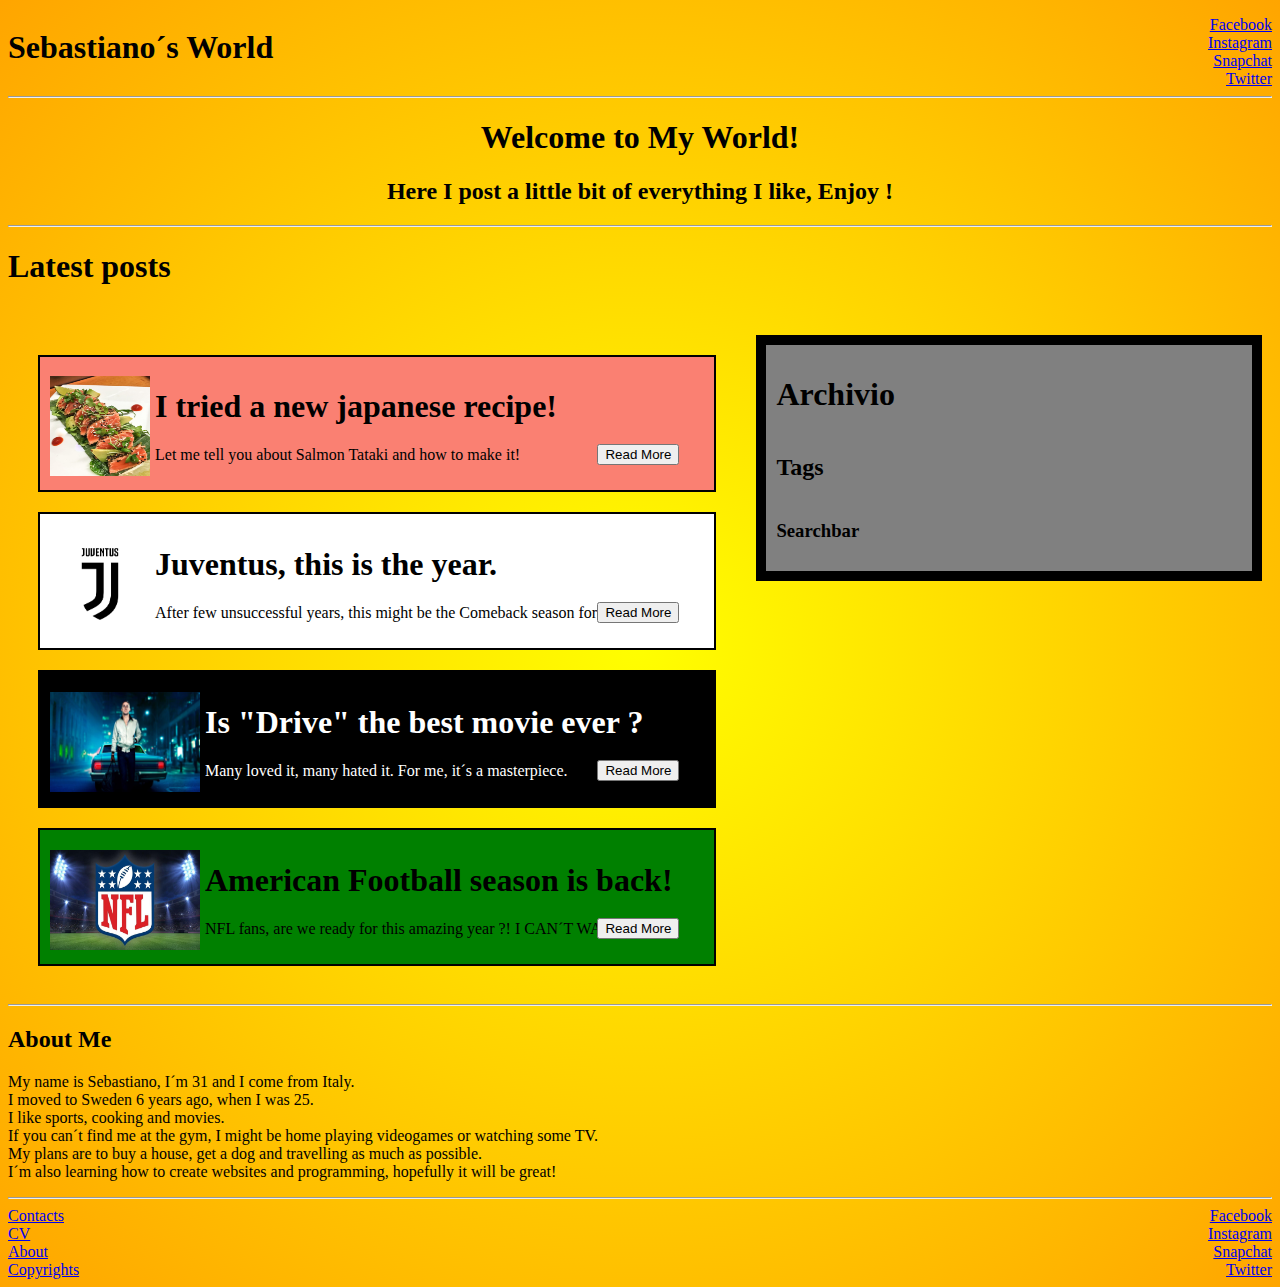
==== index.html @ 33b0bebe "." ====
<!DOCTYPE html>
<html>
    <head>
        <meta charset="UTF-8">
        <meta name="viewport" content="width=device-width, initial-scale=1.0">
        <link rel="stylesheet" href="style.css">
        <title>Sebastiano´s Blog</title>
    </head>
    <body>
        <header>
            <div class="bighead">
            <div class="headleft">
            <h1 id="name">Sebastiano´s World</h1>
            </div>
            <div class="socials">
                <a href="#">Facebook</a>
                <a href="#">Instagram</a>
                <a href="#">Snapchat</a>
                <a href="#">Twitter</a>
            </div>
            </div>
        </header>
        <hr>
        <main>
            <h1 class="title">Welcome to My World!</h1>
            <h2 class="title">Here I post a little bit of everything I like, Enjoy !</h2>
            <hr>
            <h1>Latest posts</h1>
            <br>
            <div id="post">
                <div class="articles">
            <div id="food">
                <div class="pictures">
                <img src="pictures/tatakimain.JPG" alt="Salmon Tataki" height="100px" width="100px">
                </div>
                <div class="text">
                <h1>I tried a new japanese recipe!</h1>
                <p>Let me tell you about Salmon Tataki and how to make it!</p>
                </div>
                <div class="click">
                <button href="">Read More</button>
                </div>
            </div>
            <div id="soccer">
                <div class="pictures">
                <img src="pictures/juventusmain.JPG" alt="Juventus Logo" height="100px" width="100px">
                </div>
                <div class="text">
                <h1>Juventus, this is the year.</h1>
                <p>After few unsuccessful years, this might be the Comeback season for Juventus.</p>
                </div>
                <div class="click">
                <button href="">Read More</button>
                </div>
            </div>
            <div id="movie">
                <div clas="pictures">
                <img src="pictures/drivemain.AVIF" alt="Drive movie poster" height="100px" width="150px">
                </div>
                <div class="text">
                <h1>Is "Drive" the best movie ever ?</h1>
                <p>Many loved it, many hated it. For me, it´s a masterpiece.</p>
                </div>
                <div class="click">
                <button href="">Read More</button>
                </div>
            </div>
            <div id="nfl">
                <div class="pictures">
                <img src="pictures/nflmain.JPG" alt="NFL Logo" height="100px" width="150px">
                </div>
                <div class="text">
                <h1>American Football season is back!</h1>
                <p>NFL fans, are we ready for this amazing year ?! I CAN´T WAIT!</p>
                </div>
                <div class="click">
                <button href="">Read More</button>
                </div>
            </div>
                </div>
            <div id="sidebar">
                <h1>Archivio</h1>
                <h2>Tags</h2>
                <h3>Searchbar</h3>
            </div>
            </div>
        </main>
        <hr>
        <footer>
            <h2>About Me</h2>
            <p>My name is Sebastiano, I´m 31 and I come from Italy.
                <br>
                I moved to Sweden 6 years ago, when I was 25.
                <br>
                I like sports, cooking and movies.
                <br>
                If you can´t find me at the gym, I might be home playing videogames or watching some TV.
                <br>
                My plans are to buy a house, get a dog and travelling as much as possible.
                <br>
                I´m also learning how to create websites and programming, hopefully it will be great!
            </p>
        </footer>
        <hr>
        <nav>
            <div class="bignav">
            <div class="links">
                <a href="#">Contacts</a>
                <a href="#">CV</a>
                <a href="#">About</a>
                <a href="#">Copyrights</a>
            </div>
            <div class="socials">
                <a href="#">Facebook</a>
                <a href="#">Instagram</a>
                <a href="#">Snapchat</a>
                <a href="#">Twitter</a>
            </div>
            </div>
        </nav>
    </body>
</html>
---- style.css ----
.bighead{
display: flex;
}
.bignav{
display: flex;
}
.headleft{
    display:flex ;
    justify-content: flex-start;
    width: 50%;
}
.socials{
    text-align: right;
    display: flex;
    flex-direction: column;
    justify-content: flex-end;
    width: 50%;
}
.title{
    text-align: center;
}
body{
    background:radial-gradient(yellow, orange);
}
#food{
    border: 2px solid black;
    margin: 10px;
    padding: 10px;
    display: flex;
    flex-direction: row;
    align-items: flex-end;
    position: relative;
    background-color: salmon;
}
#soccer{
    border: 2px solid black;
    margin: 10px;
    padding: 10px;
    display: flex;
    flex-direction: row;
    align-items: flex-end;
    position: relative;
    background-color: white;
}
#movie{
    border: 2px solid black;
    margin: 10px;
    padding: 10px;
    display: flex;
    flex-direction: row;
    align-items: flex-end;
    position: relative;
    background-color:black;
    color: white;
}
#nfl{
    border: 2px solid black;
    margin: 10px;
    padding: 10px;
    display: flex;
    flex-direction: row;
    align-items: flex-end;
    position: relative;
    background-color: green;
}
#sidebar{
    flex: 2;
    border: 10px solid black;
    margin: 10px;
    padding: 10px;
    align-self: flex-start;
    background-color: grey;
    display: inline-flex;
    flex-direction: column;
}
#post{
    display: flex;

}
.articles{
    display: flex;
    flex-direction: column;
    flex: 3;
    padding: 20px;
}
.links{
    text-align:left ;
    display: flex;
    flex-direction: column;
    width: 50%;
}
.picture{
    border-radius: 5px;
}
.text{
    flex: 1;
    padding-left: 5px;
}
.click{
    position: absolute;
    bottom: 15px;
    right: 15px;
    padding: 10px 20px;
    border-radius: 5px;
}
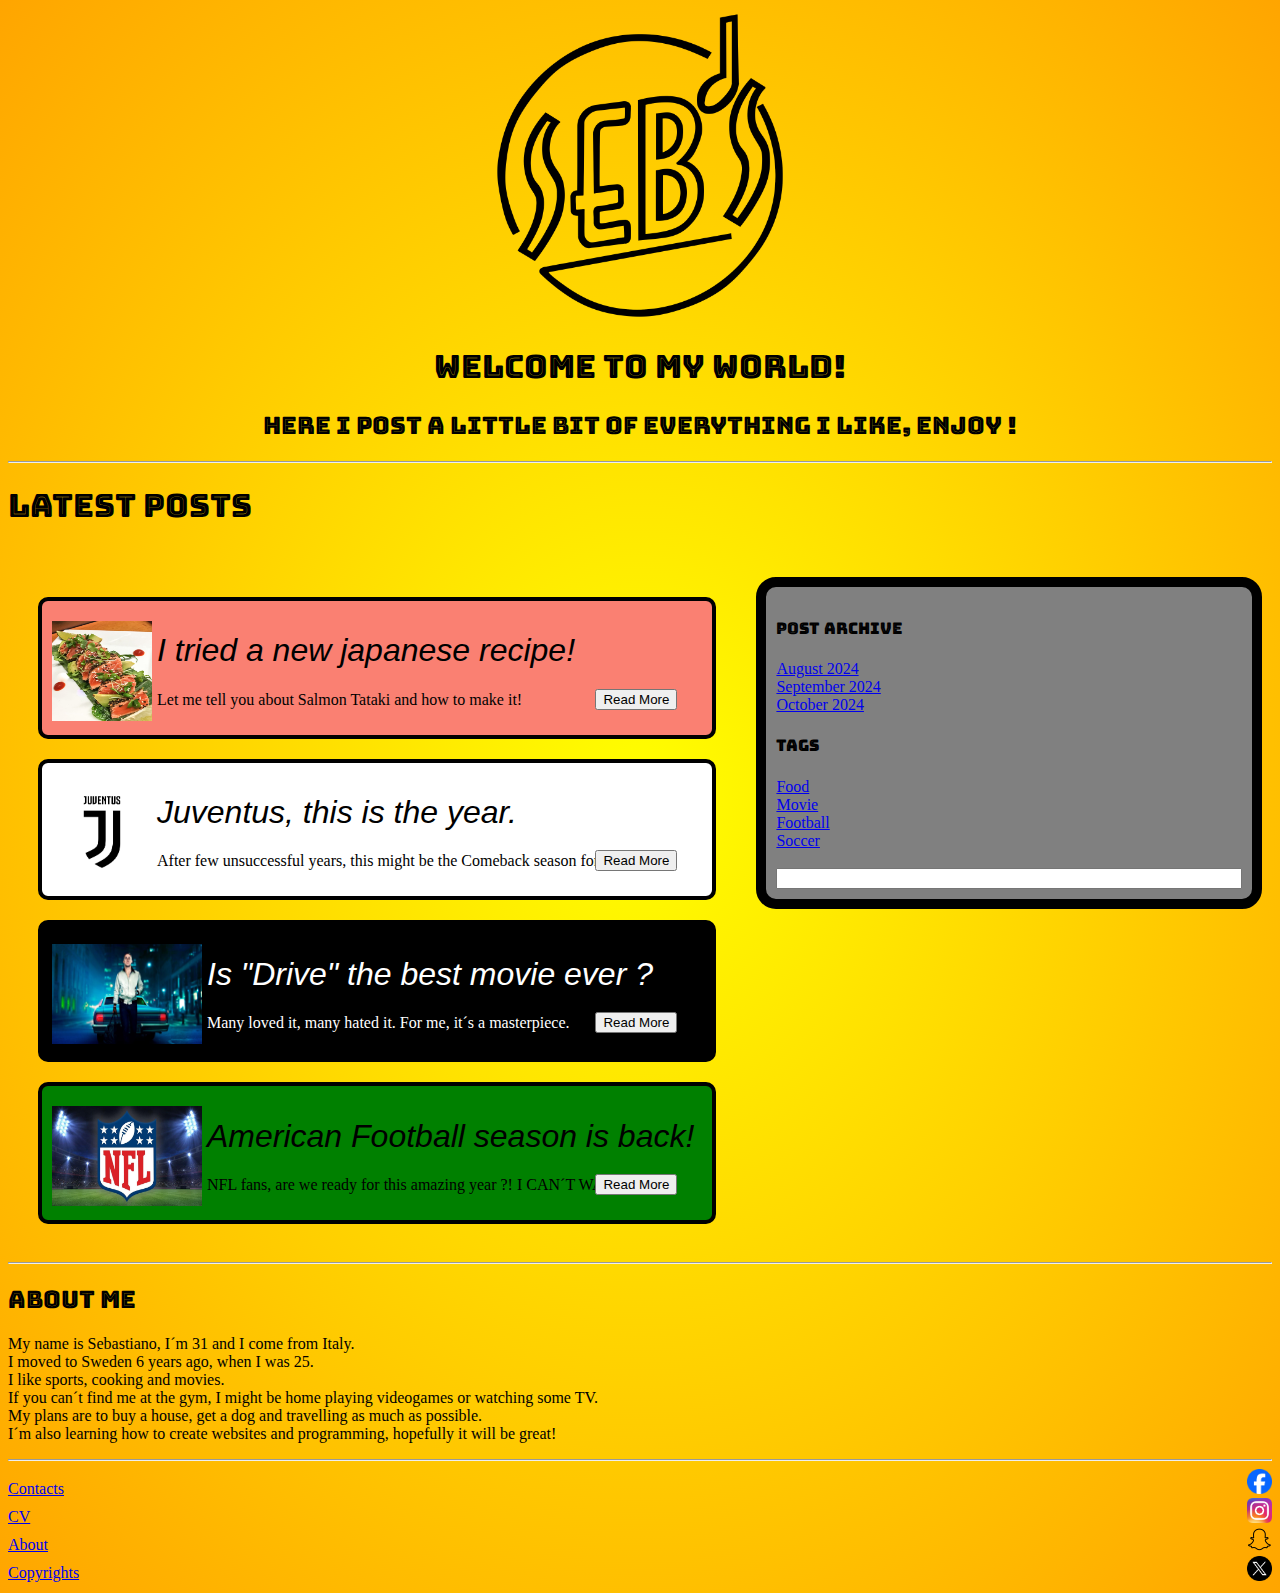
==== commit aff278ba: "almost final2" ====
--- a/index.html
+++ b/index.html
@@ -5,25 +5,19 @@
         <meta name="viewport" content="width=device-width, initial-scale=1.0">
         <link rel="stylesheet" href="style.css">
         <title>Sebastiano´s Blog</title>
+        <link rel="preconnect" href="https://fonts.googleapis.com">
+        <link rel="preconnect" href="https://fonts.gstatic.com" crossorigin>
+        <link href="https://fonts.googleapis.com/css2?family=Bungee+Inline&display=swap" rel="stylesheet">
     </head>
     <body>
         <header>
             <div class="bighead">
-            <div class="headleft">
-            <h1 id="name">Sebastiano´s World</h1>
-            </div>
-            <div class="socials">
-                <a href="#">Facebook</a>
-                <a href="#">Instagram</a>
-                <a href="#">Snapchat</a>
-                <a href="#">Twitter</a>
-            </div>
+                <img src="pictures/sebs.PNG" alt="Seb´s Logo">
             </div>
         </header>
-        <hr>
         <main>
-            <h1 class="title">Welcome to My World!</h1>
-            <h2 class="title">Here I post a little bit of everything I like, Enjoy !</h2>
+            <h1 class="titles">Welcome to My World!</h1>
+            <h2 class="titles">Here I post a little bit of everything I like, Enjoy !</h2>
             <hr>
             <h1>Latest posts</h1>
             <br>
@@ -38,7 +32,7 @@
                 <p>Let me tell you about Salmon Tataki and how to make it!</p>
                 </div>
                 <div class="click">
-                <button href="">Read More</button>
+                <a href="post.html" target="_blank"><button>Read More</button></a>
                 </div>
             </div>
             <div id="soccer">
@@ -50,7 +44,7 @@
                 <p>After few unsuccessful years, this might be the Comeback season for Juventus.</p>
                 </div>
                 <div class="click">
-                <button href="">Read More</button>
+                <a href="post.html" target="_blank"><button>Read More</button></a>
                 </div>
             </div>
             <div id="movie">
@@ -62,7 +56,7 @@
                 <p>Many loved it, many hated it. For me, it´s a masterpiece.</p>
                 </div>
                 <div class="click">
-                <button href="">Read More</button>
+                <a href="post.html" target="_blank"><button>Read More</button></a>
                 </div>
             </div>
             <div id="nfl">
@@ -74,14 +68,22 @@
                 <p>NFL fans, are we ready for this amazing year ?! I CAN´T WAIT!</p>
                 </div>
                 <div class="click">
-                <button href="">Read More</button>
+                <a href="post.html" target="_blank"><button>Read More</button></a>
                 </div>
             </div>
                 </div>
             <div id="sidebar">
-                <h1>Archivio</h1>
-                <h2>Tags</h2>
-                <h3>Searchbar</h3>
+                <h4>Post Archive</h4>
+                    <a href="post.html" target="_blank">August 2024</a>
+                    <a href="post.html" target="_blank">September 2024</a>
+                    <a href="post.html" target="_blank">October 2024</a>
+                <h4>Tags</h4>
+                    <a href="post.html" target="_blank">Food</a>
+                    <a href="post.html" target="_blank">Movie</a>
+                    <a href="post.html" target="_blank">Football</a>
+                    <a href="post.html" target="_blank">Soccer</a>
+                    <br>
+                <input text="Search">
             </div>
             </div>
         </main>
@@ -111,10 +113,10 @@
                 <a href="#">Copyrights</a>
             </div>
             <div class="socials">
-                <a href="#">Facebook</a>
-                <a href="#">Instagram</a>
-                <a href="#">Snapchat</a>
-                <a href="#">Twitter</a>
+                <a href="#"><img src="pictures/facebook.PNG" alt="Facebook logo"></a>
+                <a href="#"><img src="pictures/instagram.PNG" alt="Instagram logo"></a>
+                <a href="#"><img src="pictures/snapchat.PNG" alt="Snapchat logo"></a>
+                <a href="#"><img src="pictures/twitter.PNG" alt="Twitter logo"></a>
             </div>
             </div>
         </nav>
--- a/style.css
+++ b/style.css
@@ -1,13 +1,10 @@
 .bighead{
 display: flex;
+justify-content: center;
 }
 .bignav{
 display: flex;
-}
-.headleft{
-    display:flex ;
-    justify-content: flex-start;
-    width: 50%;
+align-items:baseline;
 }
 .socials{
     text-align: right;
@@ -16,14 +13,19 @@
     justify-content: flex-end;
     width: 50%;
 }
-.title{
+.titles {
+    font-family: "bungee" sans-serif;
+    font-weight: 500;
+    font-style: normal;
     text-align: center;
 }
 body{
     background:radial-gradient(yellow, orange);
+    background-position: fixed;
 }
 #food{
-    border: 2px solid black;
+    border: 4px solid black;
+    border-radius: 10px;
     margin: 10px;
     padding: 10px;
     display: flex;
@@ -33,7 +35,8 @@
     background-color: salmon;
 }
 #soccer{
-    border: 2px solid black;
+    border: 4px solid black;
+    border-radius: 10px;
     margin: 10px;
     padding: 10px;
     display: flex;
@@ -43,7 +46,8 @@
     background-color: white;
 }
 #movie{
-    border: 2px solid black;
+    border: 4px solid black;
+    border-radius: 10px;
     margin: 10px;
     padding: 10px;
     display: flex;
@@ -54,7 +58,8 @@
     color: white;
 }
 #nfl{
-    border: 2px solid black;
+    border: 4px solid black;
+    border-radius: 10px;
     margin: 10px;
     padding: 10px;
     display: flex;
@@ -66,6 +71,7 @@
 #sidebar{
     flex: 2;
     border: 10px solid black;
+    border-radius: 20px;
     margin: 10px;
     padding: 10px;
     align-self: flex-start;
@@ -89,6 +95,12 @@
     flex-direction: column;
     width: 50%;
 }
+.links a{
+    padding-bottom: 10px;
+}
+.links a:last-of-type{
+padding-bottom: 0px;
+}
 .picture{
     border-radius: 5px;
 }
@@ -102,4 +114,27 @@
     right: 15px;
     padding: 10px 20px;
     border-radius: 5px;
+}
+.bighead img{
+    width: 25%;
+    height: 25%;
+}
+.socials img{
+    width: 25px;
+    height: 25px;
+}
+h1,h2,h4,h5{
+    font-family: "Bungee Inline", sans-serif;
+        font-weight: 400;
+        font-style:normal;
+}
+.articles h1{
+    font-family:'Lucida Sans', 'Lucida Sans Regular', 'Lucida Grande', 'Lucida Sans Unicode', Geneva, Verdana, sans-serif;
+    font-style: oblique;
+}
+@media (max-width: 600px){
+    #post{
+        flex-direction: column;
+        width: 100%;
+    }
 }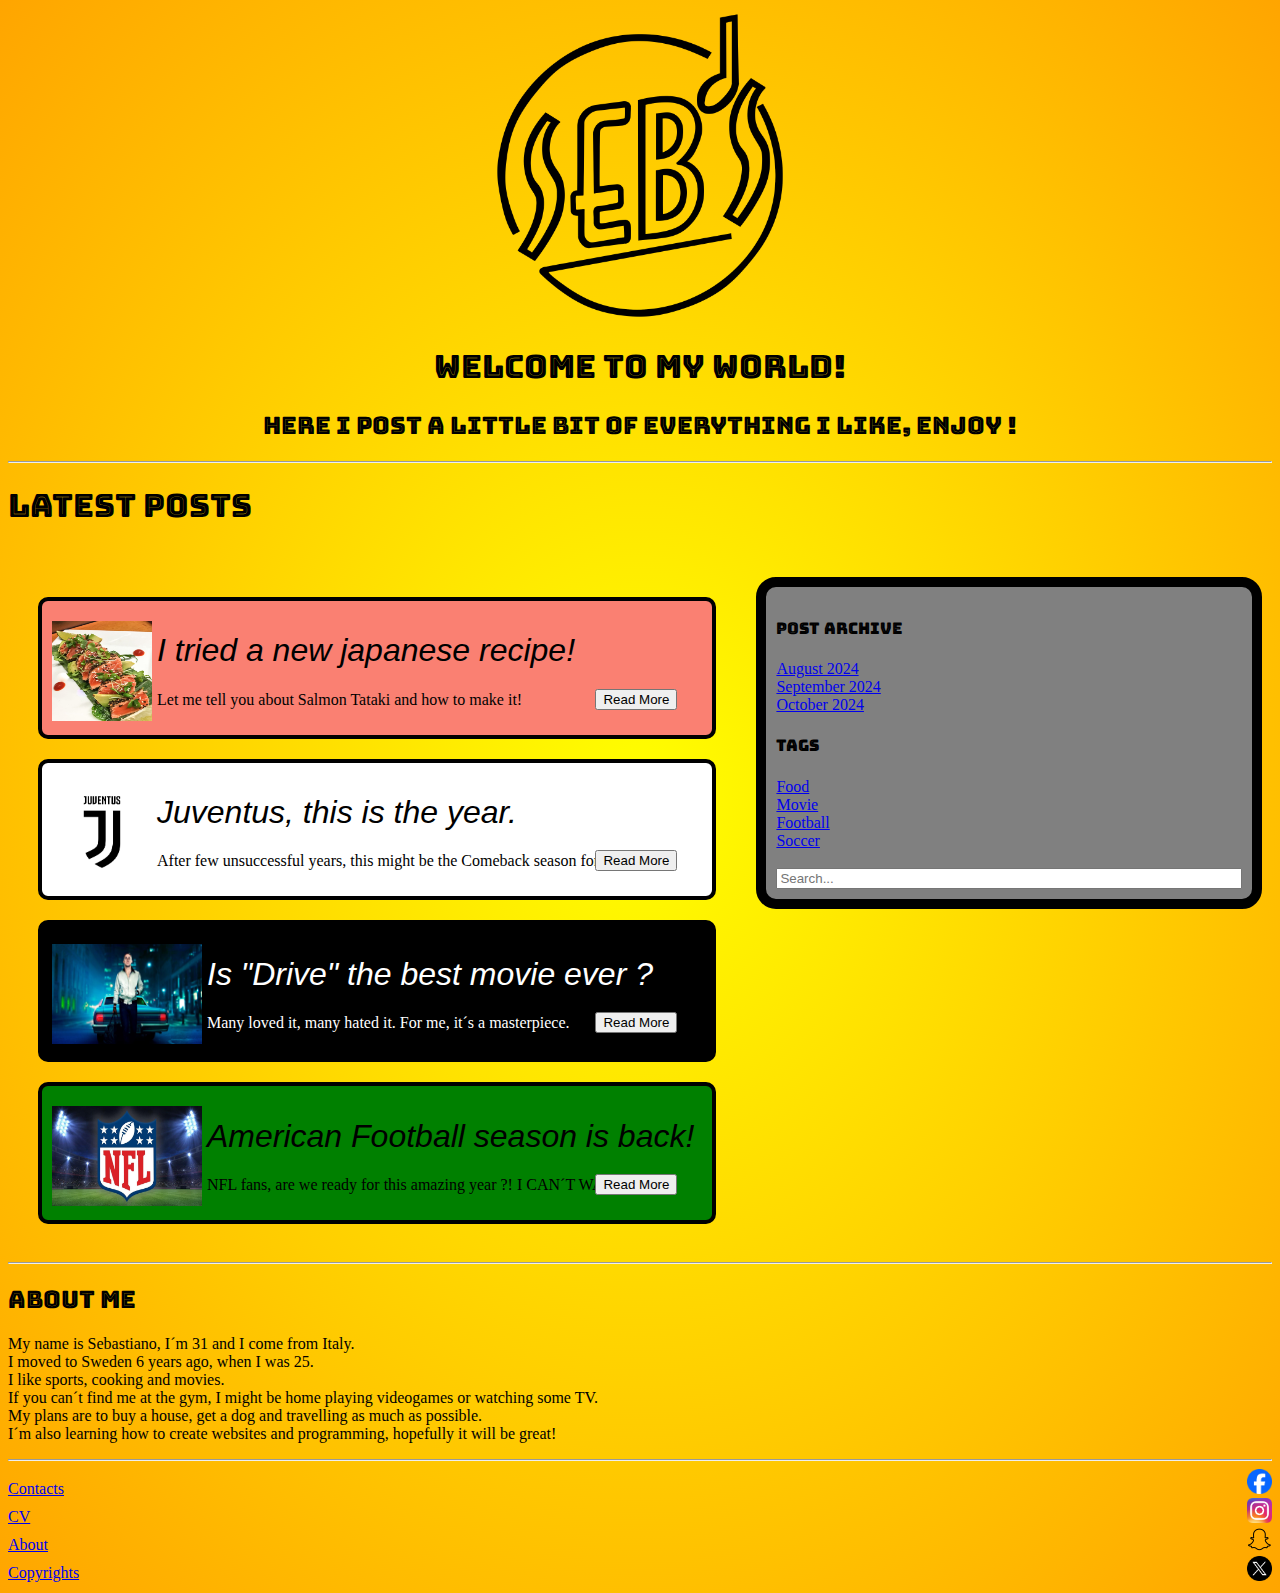
==== commit 34c43981: "added searchbars" ====
--- a/index.html
+++ b/index.html
@@ -83,7 +83,7 @@
                     <a href="post.html" target="_blank">Football</a>
                     <a href="post.html" target="_blank">Soccer</a>
                     <br>
-                <input text="Search">
+                <input type="Text" placeholder="Search...">
             </div>
             </div>
         </main>
